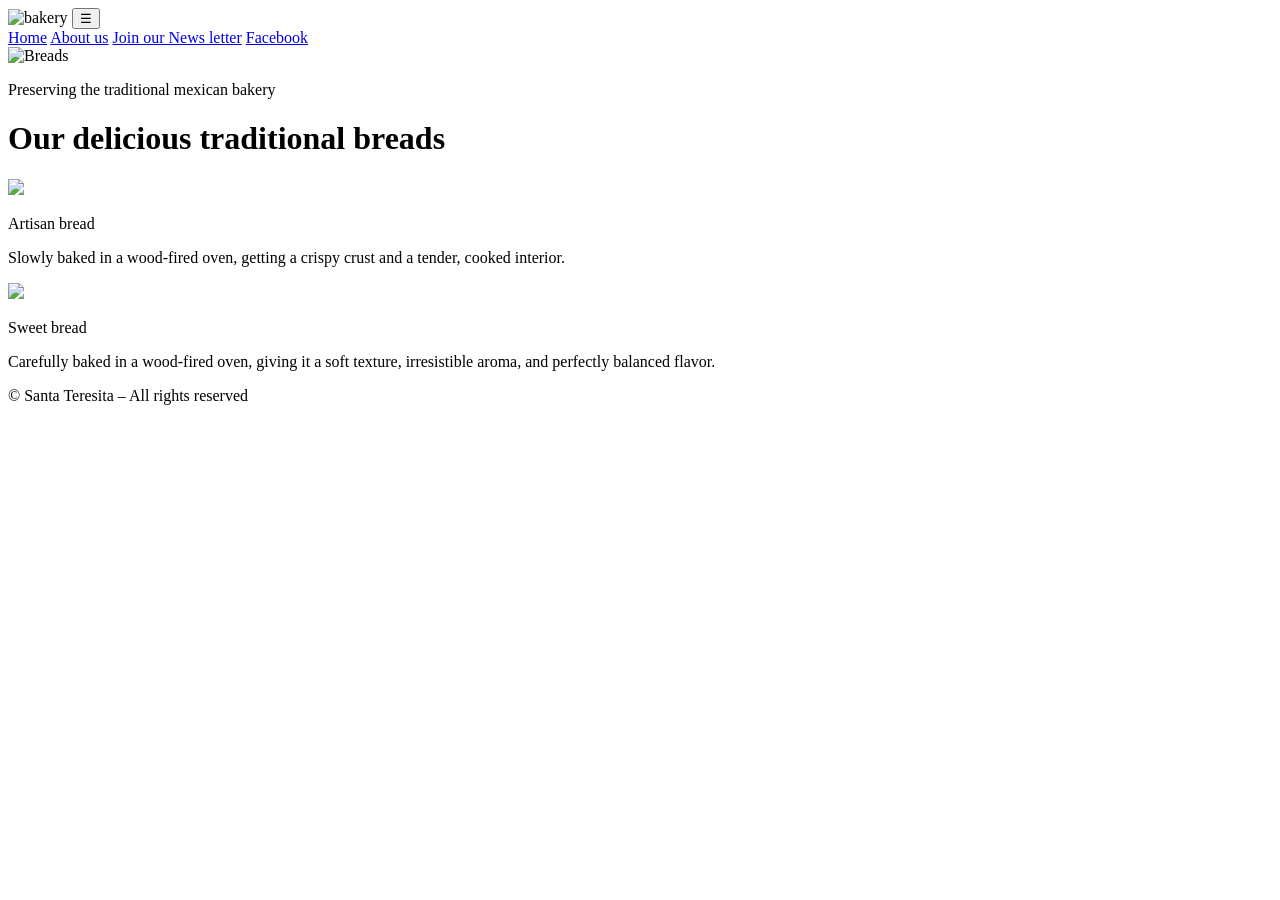
==== en/index.html @ 05dc8937 "css" ====
<!DOCTYPE html>
<html lang="en">
<head>
    <meta charset="UTF-8">
    <meta name="viewport" content="width=device-width, initial-scale=1.0">
    <meta name="description" content="Santa Teresita Bakery offers fresh bread, pastries, and cakes made daily with traditional recipes. Visit us to enjoy quality baked goods.">
    <meta name="author" content="Jacob Herrera">
    <title>Santa Teresita Bakery</title>
    <link rel="preconnect" href="https://fonts.googleapis.com">
    <link rel="preconnect" href="https://fonts.gstatic.com" crossorigin>
    <link href="https://fonts.googleapis.com/css2?family=Great+Vibes&display=swap" rel="stylesheet">
    <link rel="stylesheet" href="..styles/style.css">
    <link rel="icon" href="images/logo-panaderia.png" type="image/png">

    <script src="scripts/bakery.js" defer></script>

</head>
<body>
    <header>
        <nav class="nav">
            <img src="images/logo-bakery.webp" alt="bakery" class="logo">
            <button class="menu-toggle" id="menu-toggle">
                ☰
            </button>
            <div class="nav-links" id="nav-links">
                <a href="index.html">Home</a>
                <a href="about-us.html">About us</a>
                <a href="news-letter.html">Join our News letter</a>
                <a href="https://www.facebook.com/santa.teresita.453337">Facebook</a>
            </div>
        </nav>
    </header>
        <section class="hero">
            <picture>
                <img src="images/breads.webp" alt="Breads">
            </picture>

            <div class="hero-text">
                <p class="banner-text">Preserving the traditional mexican bakery</p>
            </div>
        </section> 

<main>
        <div class="texto">
            <h1>Our delicious traditional breads</h1>
        </div>

        <div class="grid-container">
    <div class="item"><img src="images/bolillos.webp"><p class="name">Artisan bread</p><p class="description">Slowly baked in a wood-fired oven, getting a crispy crust and a tender, cooked interior.</p></div>
    <div class="item"><img src="images/pan-dulce.webp"><p class="name">Sweet bread</p><p class="description">Carefully baked in a wood-fired oven, giving it a soft texture, irresistible aroma, and perfectly balanced flavor.</p></div>
        </div>

</main>

    <footer>
        <p>&copy; <span id="currentyear"></span> Santa Teresita – All rights reserved</p>
        <p id="lastModified"></p>
    </footer>
</body>
</html>
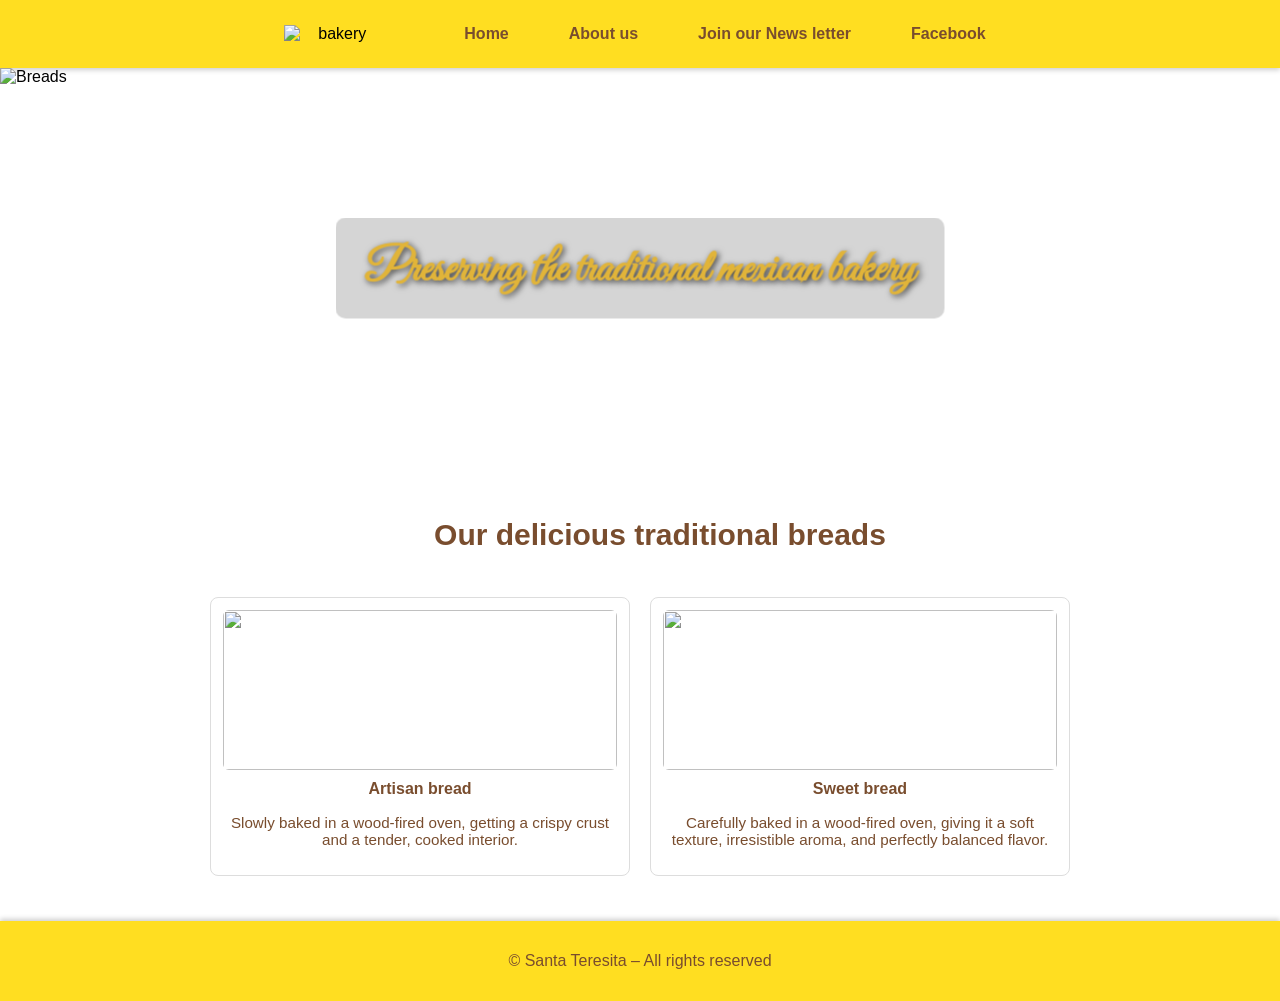
==== commit 2b44acdb: "css" ====
--- a/en/index.html
+++ b/en/index.html
@@ -9,7 +9,7 @@
     <link rel="preconnect" href="https://fonts.googleapis.com">
     <link rel="preconnect" href="https://fonts.gstatic.com" crossorigin>
     <link href="https://fonts.googleapis.com/css2?family=Great+Vibes&display=swap" rel="stylesheet">
-    <link rel="stylesheet" href="..styles/style.css">
+    <link rel="stylesheet" href="../styles/style.css">
     <link rel="icon" href="images/logo-panaderia.png" type="image/png">
 
     <script src="scripts/bakery.js" defer></script>
--- a/styles/style.css
+++ b/styles/style.css
@@ -0,0 +1,484 @@
+body {
+    margin: 0; 
+    font-family: Arial, sans-serif;
+}
+
+header {
+    width: 100%;            
+    background-color: rgb(255,222,33); 
+    padding: 15px 0;          
+    text-align: center;       
+    font-size: 1em;          
+    box-shadow: 0 2px 5px rgba(0,0,0,0.2); 
+}
+
+nav {
+    display: flex;
+    justify-content: center; 
+    align-items: center;    
+    gap: 40px;
+    position: relative; 
+}
+
+nav a {
+    color: rgb(121, 77, 46);            
+    text-decoration: none;   
+    font-weight: bold;      
+    padding: 10px;          
+}
+
+
+nav a:hover {
+    color: #d35400;          
+}
+
+.bloque {
+    display: flex;              
+    align-items: center;
+    gap: 20px;
+}
+
+main {
+    display: flex;
+    flex-direction: column;
+    align-items: center;
+    gap: 20px;
+    padding: 20px;
+    max-width: 900px; 
+    margin: 0 auto;   
+}
+
+.hero img {
+  width: 100%;
+  height: auto;
+  display: block;
+}
+
+main .texto {
+    display: flex;
+    flex-direction: column;   
+    justify-content: center;  
+    align-items: flex-start;  
+    gap: 10px;               
+}
+main .texto h1 {
+    font-size: 30px;          
+    margin: 0;                
+    font-weight: bold;
+    color: rgb(121, 77, 46);
+    position: relative;
+    left: 20px;              
+    top: 30px;           
+}
+
+main .texto p {
+    font-size: 15px;         
+    color: rgb(121, 77, 46);
+    line-height: 1.6;       
+    position: relative;
+    left: 20px;               
+    top: -5px;                
+    text-align: justify;
+}
+
+.logo {
+    width: 100px;        
+    margin-right: 30px; 
+}
+
+footer {
+    width: 100%;                          
+    background-color: rgb(255,222,33);  
+    padding: 15px 0;                   
+    text-align: center;              
+    font-size: 1em;                   
+    color: rgb(121, 77, 46);           
+    box-shadow: 0 -2px 5px rgba(0,0,0,0.2);
+    margin-top: 5px;                   
+}
+
+
+.grid-container {
+  display: grid !important; 
+  grid-template-columns: repeat(2, minmax(0, 1fr)); 
+  gap: 20px;
+  padding: 20px;
+  box-sizing: border-box;
+}
+
+.grid-container > * {
+  width: auto;
+  max-width: 100%;
+  box-sizing: border-box;
+}
+
+/* card style */
+.item {
+  text-align: center;
+  border: 1px solid #ddd;
+  padding: 12px;
+  border-radius: 8px;
+  background: #fff;
+}
+
+/* Image inside item */
+.item img {
+  width: 100%;
+  height: 160px;
+  object-fit: cover;
+  display: block;
+  border-radius: 6px;
+}
+
+/*Banner trasboarent*/
+.hero {
+    position: relative;
+    width: 100%;
+    height: 400px; 
+    overflow: hidden;
+}
+
+.hero img {
+    width: 100%;
+    height: 100%;
+    object-fit: cover;
+    display: block;
+}
+
+/* box banner */
+.hero-text {
+    position: absolute;
+    top: 50%;
+    left: 50%;
+    transform: translate(-50%, -50%);
+    padding: 20px 30px;
+    border-radius: 10px;
+    text-align: center;
+    background: rgba(46, 45, 45, 0.2);
+    backdrop-filter: blur(10px);
+    -webkit-backdrop-filter: blur(10px);
+}
+
+.hero-text h1 {
+    margin: 0;
+    font-size: 2.2rem;
+}
+
+.hero-text p {
+    margin: 5px 0 0;
+    font-size: inherit; 
+}
+
+
+/* about us page  */
+
+.bloque img {
+    width: 180px;      
+    height: 140px;     
+    object-fit: cover; 
+    border-radius: 8px;
+    flex-shrink: 0;    
+}
+
+.bloque {
+    display: flex;
+    align-items: center;
+    gap: 20px;
+
+    margin: 30px 50px; 
+}
+
+.bloque:first-of-type img {
+    margin-top: 70px; 
+}
+
+.bloque:first-of-type {
+    margin-bottom: 10px; 
+}
+
+main .texto h1 {
+    font-size: 30px;
+    font-weight: bold;
+    color: rgb(121, 77, 46);
+    margin: 0 0 35px 0; 
+}
+
+.texto p {
+    margin: 6px 0;   
+    line-height: 1.4; /
+}
+
+/* Text */
+.name { font-weight: 700; margin-top: 10px; color: rgb(121, 77, 46); }
+.description { font-size: .95rem; color: rgb(121, 77, 46); }
+
+@media (max-width: 768px) {
+  .grid-container { grid-template-columns: repeat(2, minmax(0, 1fr)); }
+}
+@media (max-width: 420px) {
+  .grid-container { grid-template-columns: 1fr; }
+}
+
+/* ===== form centered ===== */
+
+.form-container {
+    background: #fff;
+    max-width: 420px;
+    width: 100%;
+
+    padding: 30px 35px;
+    margin: 40px auto;
+
+    border-radius: 12px;
+    box-shadow: 0 4px 12px rgba(0,0,0,0.15);
+
+    text-align: center;
+}
+
+/* Titles */
+.form-container h2 {
+    color: rgb(121, 77, 46);
+    margin-bottom: 5px;
+}
+
+.form-container h3 {
+    color: rgb(121, 77, 46);
+    margin-bottom: 25px;
+    font-weight: normal;
+}
+
+/* Grupos */
+.input-group {
+    display: flex;
+    flex-direction: column;
+    text-align: left;
+    margin-bottom: 18px;
+}
+
+/* Labels */
+.input-group label {
+    margin-bottom: 6px;
+    font-weight: bold;
+    color: rgb(121, 77, 46);
+}
+
+/* Inputs */
+.input-group input {
+    padding: 10px;
+    border-radius: 6px;
+    border: 1px solid #ccc;
+    font-size: 1rem;
+}
+
+.input-group input:focus {
+    outline: none;
+    border-color: rgb(121, 77, 46);
+}
+
+/* button */
+.button-wrapper {
+    margin-top: 20px;
+}
+
+.button-wrapper button {
+    background: rgb(121, 77, 46);
+    color: white;
+
+    border: none;
+    padding: 10px 25px;
+    border-radius: 6px;
+
+    font-size: 1rem;
+    cursor: pointer;
+    transition: 0.3s;
+}
+
+.button-wrapper button:hover {
+    background: #5c3a22;
+}
+
+/* banner text */
+
+.banner-text {
+    font-family: 'Great Vibes', cursive;
+    font-size: 5rem; 
+    color: #f5c542;
+    text-shadow: 2px 2px 6px rgba(0,0,0,0.7);
+    margin: 0;
+}
+
+/* ===== banner size ===== */
+
+.hero-text {
+    font-size: 2.2rem; 
+    font-size: 2.8rem; 
+}
+
+.banner-text {
+    font-family: 'Great Vibes', cursive;
+
+    font-size: 1em; 
+    font-weight: bold;
+    color: #e1b439;
+
+    text-shadow: 
+        2px 2px 6px rgba(0,0,0,0.7);
+
+    margin: 0;
+}
+
+@media (max-width: 600px) {
+
+  nav {
+    flex-direction: column;
+    gap: 15px;
+  }
+
+  .logo {
+    margin: 0;
+  }
+
+  /* Hero */
+  .hero {
+    height: 250px;
+  }
+
+  .hero-text {
+    padding: 12px 15px;
+    font-size: 1.5rem;
+  }
+
+  .banner-text {
+    font-size: 1.2em;
+  }
+
+  main .texto h1 {
+    font-size: 22px;
+    left: 0;
+    top: 0;
+    text-align: center;
+  }
+
+  main .texto p {
+    left: 0;
+    top: 0;
+    font-size: 14px;
+  }
+
+  /* About */
+  .bloque {
+    flex-direction: column;
+    margin: 20px;
+    text-align: center;
+  }
+
+  /* Footer */
+  footer {
+    font-size: 0.9rem;
+    padding: 10px;
+  }
+}
+
+/* ===== menu ===== */
+
+.menu-toggle {
+  display: none;
+  background: none;
+  border: none;
+  font-size: 2rem;
+  cursor: pointer;
+  color: rgb(121, 77, 46);
+}
+
+.nav-links {
+  display: flex;
+  gap: 40px;
+}
+
+/* ===== mobil ===== */
+@media (max-width: 700px) {
+
+  nav {
+    justify-content: space-between;
+    padding: 0 20px;
+  }
+
+  .menu-toggle {
+    display: block;
+  }
+
+  .nav-links {
+    display: none;
+    flex-direction: column;
+    width: 100%;
+    background: rgb(255,222,33);
+    position: absolute;
+    top: 70px;
+    left: 0;
+    padding: 20px 0;
+    box-shadow: 0 4px 6px rgba(0,0,0,0.2);
+  }
+  .nav-links.active {
+    display: flex;
+  }
+
+  .nav-links a {
+    padding: 10px 0;
+  }
+}
+
+/* ===== menu mobil ===== */
+
+@media (max-width: 700px) {
+
+
+  nav {
+    position: relative;
+    z-index: 1000;
+  }
+
+  .menu-toggle {
+    z-index: 1100;
+    position: relative;
+  }
+
+  /* Menu */
+  .nav-links {
+    display: none;
+    flex-direction: column;
+
+    width: 100%;
+    max-height: 90vh;      
+    overflow-y: auto;     
+    background: rgb(255,222,33);
+    position: absolute;
+    top: 100%;
+    left: 0;
+    padding: 20px 0;
+    z-index: 1050;
+  }
+
+  /* show */
+  .nav-links.active {
+    display: flex;
+  }
+
+  /* Links */
+  .nav-links a {
+    padding: 15px 0;
+    font-size: 1.1rem;
+  }
+}
+
+@media (max-width: 750px) {
+
+  .nav-links {
+    z-index: 9999;
+  }
+
+  .menu-toggle {
+    z-index: 10000;
+    position: relative;
+  }
+
+}
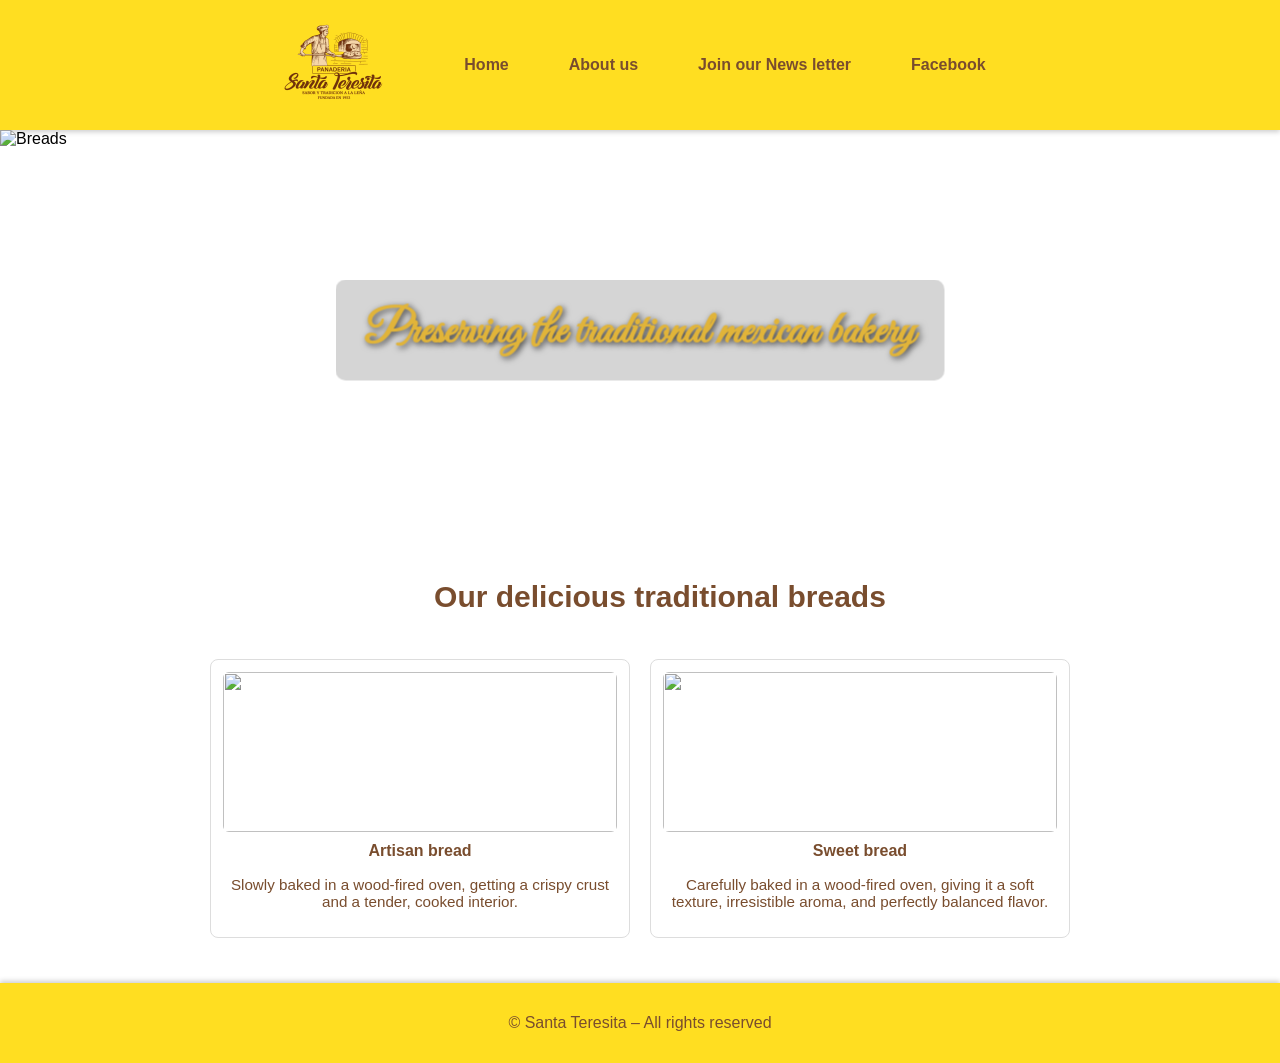
==== commit 45e89c1c: "logo" ====
--- a/en/index.html
+++ b/en/index.html
@@ -18,7 +18,7 @@
 <body>
     <header>
         <nav class="nav">
-            <img src="images/logo-bakery.webp" alt="bakery" class="logo">
+            <img src="../images/logo-bakery.webp" alt="bakery" class="logo">
             <button class="menu-toggle" id="menu-toggle">
                 ☰
             </button>
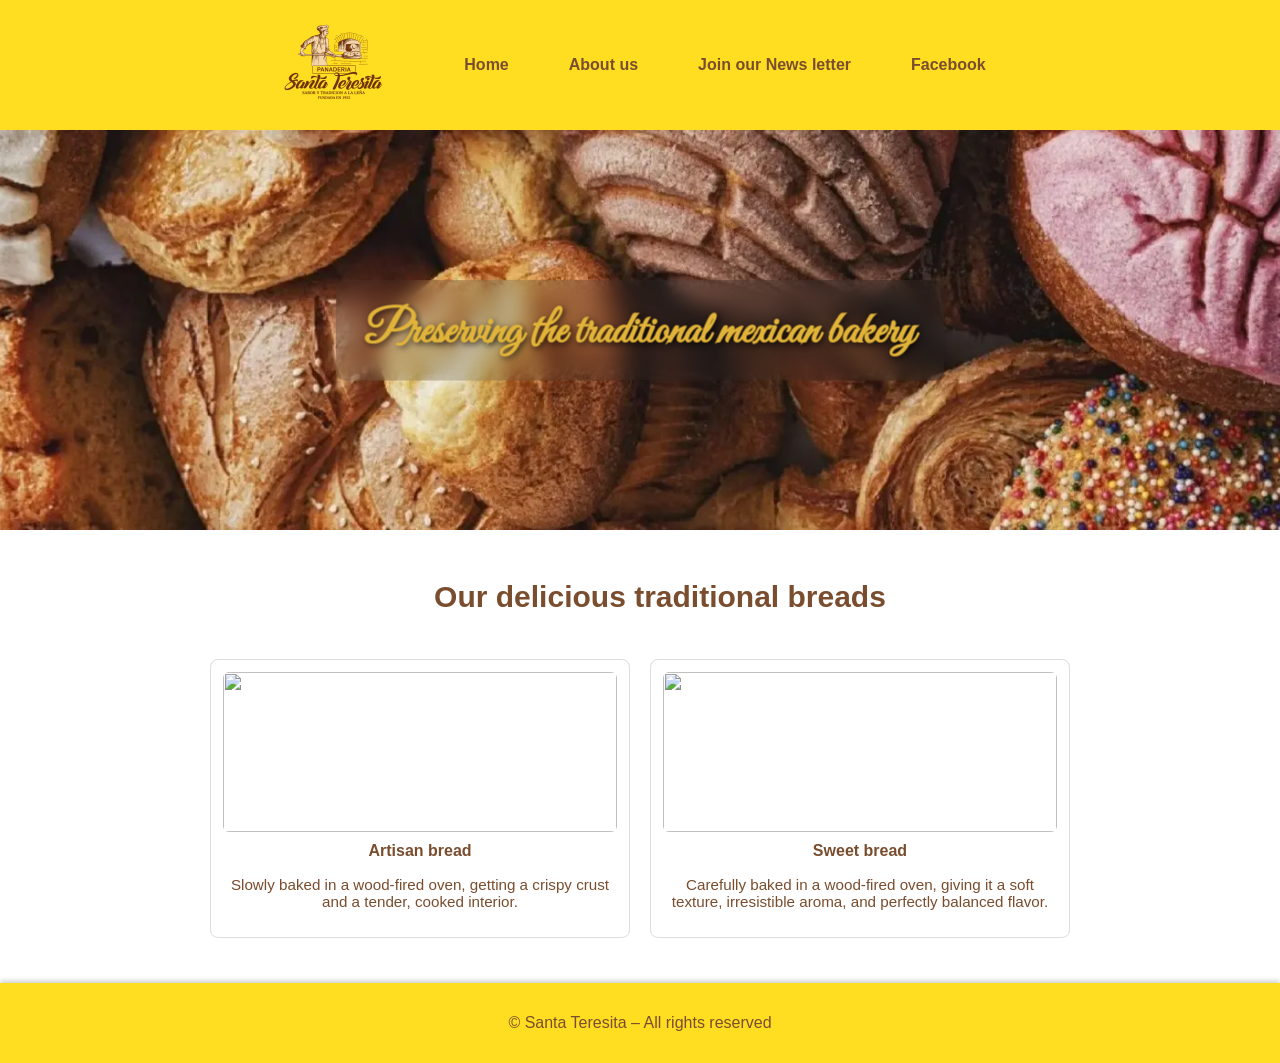
==== commit 93dc6c13: "bread" ====
--- a/en/index.html
+++ b/en/index.html
@@ -32,7 +32,7 @@
     </header>
         <section class="hero">
             <picture>
-                <img src="images/breads.webp" alt="Breads">
+                <img src="../images/breads.webp"alt="Breads">
             </picture>
 
             <div class="hero-text">
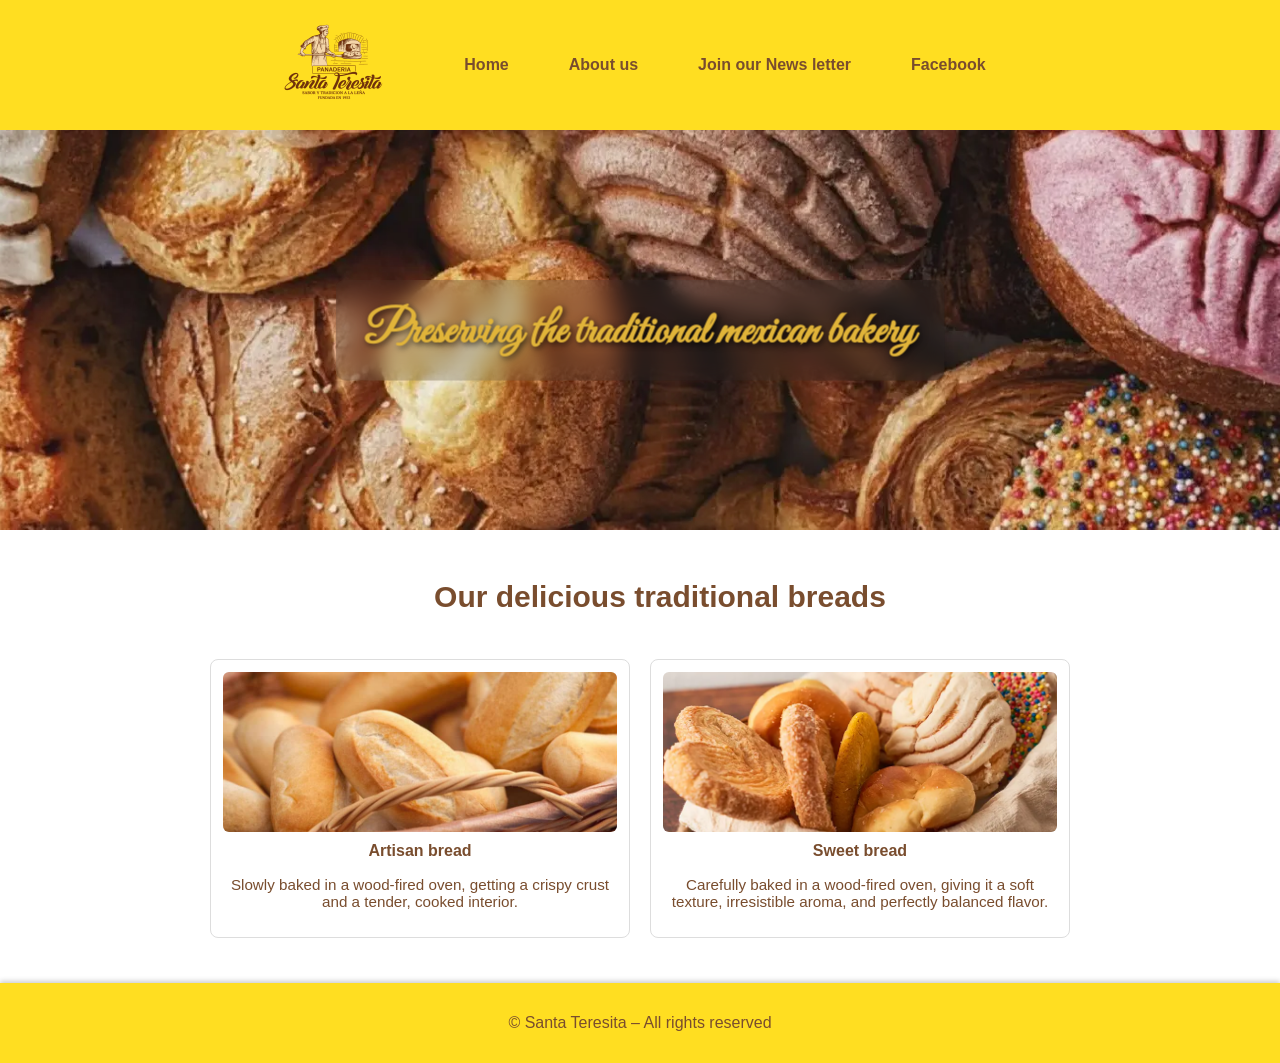
==== commit 3e5c0871: "breads" ====
--- a/en/index.html
+++ b/en/index.html
@@ -46,8 +46,8 @@
         </div>
 
         <div class="grid-container">
-    <div class="item"><img src="images/bolillos.webp"><p class="name">Artisan bread</p><p class="description">Slowly baked in a wood-fired oven, getting a crispy crust and a tender, cooked interior.</p></div>
-    <div class="item"><img src="images/pan-dulce.webp"><p class="name">Sweet bread</p><p class="description">Carefully baked in a wood-fired oven, giving it a soft texture, irresistible aroma, and perfectly balanced flavor.</p></div>
+    <div class="item"><img src="../images/bolillos.webp"><p class="name">Artisan bread</p><p class="description">Slowly baked in a wood-fired oven, getting a crispy crust and a tender, cooked interior.</p></div>
+    <div class="item"><img src="../images/pan-dulce.webp"><p class="name">Sweet bread</p><p class="description">Carefully baked in a wood-fired oven, giving it a soft texture, irresistible aroma, and perfectly balanced flavor.</p></div>
         </div>
 
 </main>
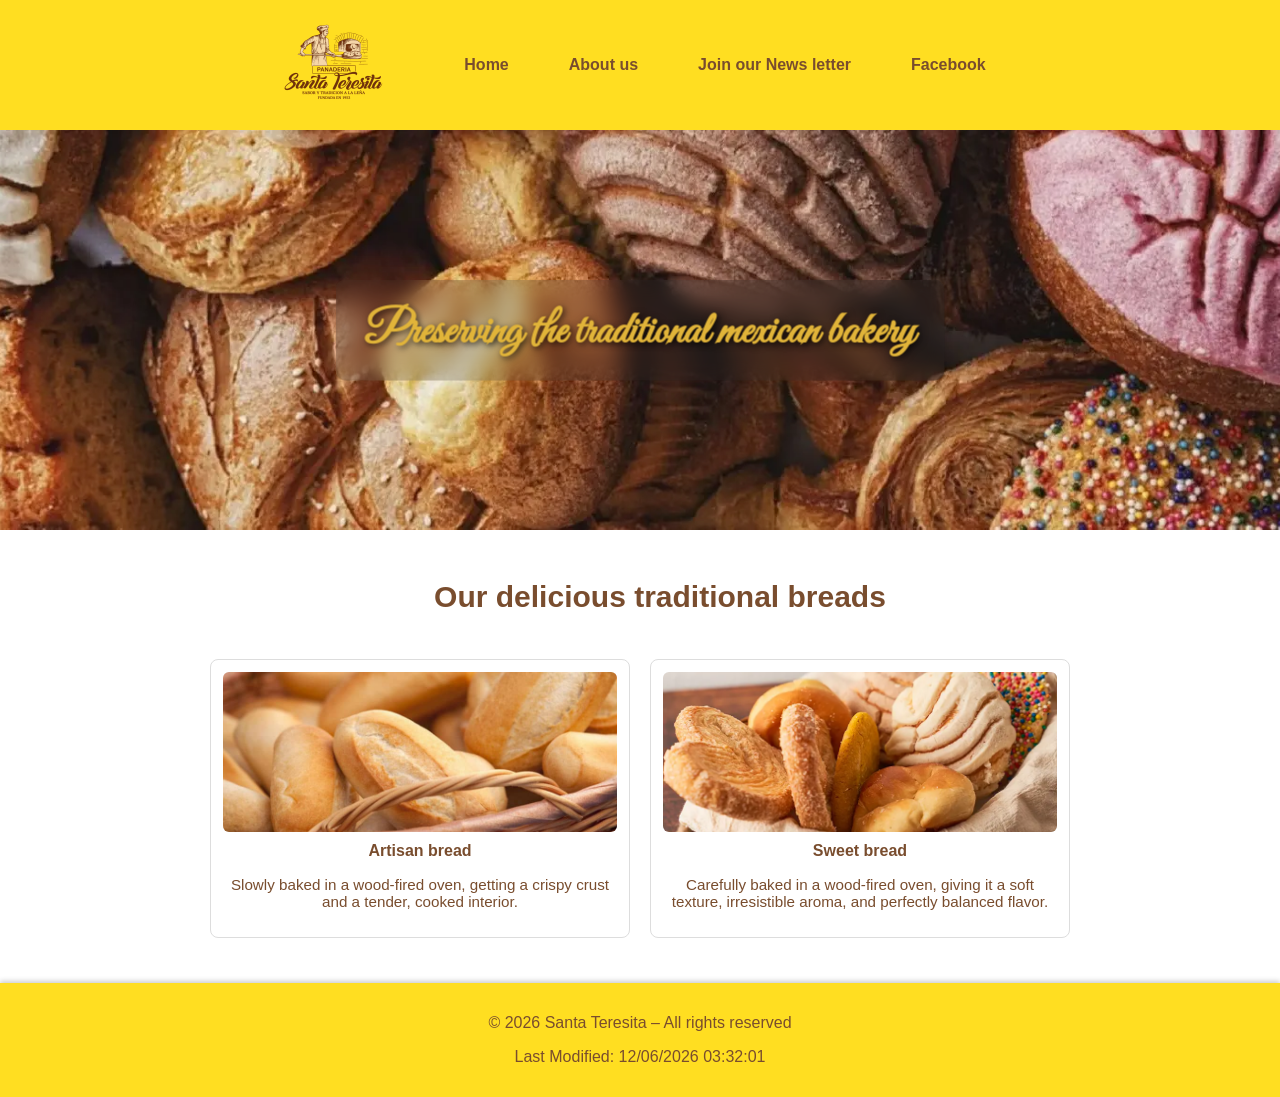
==== commit 7622a08c: "hamb" ====
--- a/en/index.html
+++ b/en/index.html
@@ -10,9 +10,9 @@
     <link rel="preconnect" href="https://fonts.gstatic.com" crossorigin>
     <link href="https://fonts.googleapis.com/css2?family=Great+Vibes&display=swap" rel="stylesheet">
     <link rel="stylesheet" href="../styles/style.css">
-    <link rel="icon" href="images/logo-panaderia.png" type="image/png">
+    <link rel="icon" href="../images/logo-bakery.webp" type="image/png">
 
-    <script src="scripts/bakery.js" defer></script>
+    <script src="../scripts/bakery.js" defer></script>
 
 </head>
 <body>
